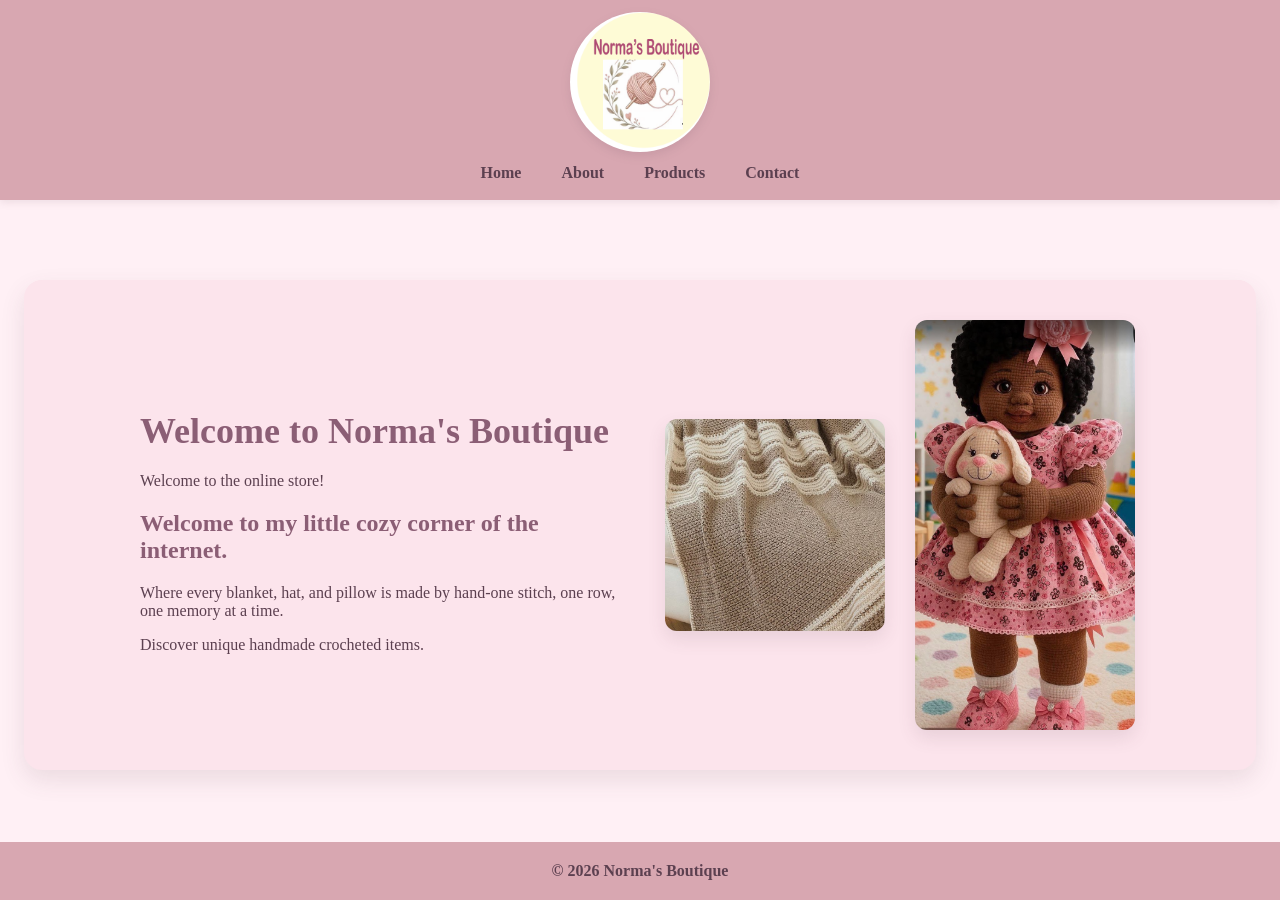
==== Project -2-website/index.html @ 4a03d66d "updated Norma's Boutique website I had to fix the email because it was not working, seven times befo" ====
<!DOCTYPE html>
<html lang="en">
<head>
    <meta charset="UTF-8">
    <meta name="viewport" content="width=device-width, initial-scale=1.0">
    <title>Norma's Boutique</title>
    <link rel="stylesheet" href="style.css">
</head>
<body>
    <header class="site-header">
        <a class="brand" href="index.html" aria-label="Norma's Boutique home">
            <img class="brand-logo" src="Images/Screenshot%202026-11-05%20194226.png" alt="Norma's Boutique logo with a yarn ball and needle">
        </a>

        <nav aria-label="Main navigation">
            <a href="index.html">Home</a>
            <a href="about.html">About</a>
            <a href="products.html">Products</a>
            <a href="contact.html">Contact</a>
        </nav>
    </header>
    <main>
        <section class="collection" aria-labelledby="collection-title">
            <div class="collection-content">
                <div class="collection-text">
                    <h1 id="collection-title">Welcome to Norma's Boutique</h1>
                    <p>Welcome to the online store!</p>
                    <h2>Welcome to my little cozy corner of the internet.</h2>
                    <p>Where every blanket, hat, and pillow is made
                     by hand-one stitch, one row, one memory at a time.</p>
                    <p>Discover unique handmade crocheted items.</p>
                </div>
                <div class="collection-image">
                    <div class="collection-visual" aria-label="Crochet blanket and doll display">
                        <img src="Images/blanket%20.png" alt="Handmade crochet blanket" width="200">
                        <img class="doll-image" src="Images/Screenshot%202026-11-05%20210418.png" alt="Crocheted doll wearing a pink dress" width="200">
                    </div>
                </div>
            </div>
        </section>
    </main>
    <footer>© 2026 Norma's Boutique</footer>
</body>
</html>
---- Project -2-website/style.css ----
:root {
    --bg: #fff0f5;
    --nav: #d8a7b1;
    --nav-text: #5c4050;
    --section-bg: #fce4ec;
    --card-bg: #fffafc;
    --heading: #8b5e75;
    --accent: #c7778b;
    --border: #e7bfd0;
    --button: #b6738a;
    --button-text: #fff7fa;
    --shadow: rgba(92, 64, 80, 0.12);
}

* {
    box-sizing: border-box;
}

body {
    display: flex;
    flex-direction: column;
    min-height: 100vh;
    background-color: var(--bg);
    color: var(--nav-text);
    font-family: Georgia, serif;
    margin: 0;
    padding: 0;
}

.site-header {
    background-color: var(--nav);
    box-shadow: 0 2px 8px var(--shadow);
}

.brand {
    display: flex;
    align-items: center;
    justify-content: center;
    padding: 12px 18px;
    color: inherit;
    text-decoration: none;
}

.brand-logo {
    display: block;
    width: 140px;
    height: 140px;
    object-fit: cover;
    border-radius: 50%;
    filter: drop-shadow(0 4px 5px rgba(92, 64, 80, 0.12));
}

.brand:focus-visible {
    outline: 3px solid var(--heading);
    outline-offset: 4px;
    border-radius: 4px;
}

nav {
    background-color: var(--nav);
    padding: 0 20px 18px;
    text-align: center;
}

nav a {
    color: var(--nav-text);
    text-decoration: none;
    font-weight: bold;
    margin: 0 18px;
    transition: opacity 0.2s ease;
}

nav a:hover {
    opacity: 0.75;
}

main {
    flex: 1;
    text-align: center;
    padding: 50px 24px;
}

.collection {
    background-color: var(--section-bg);
    padding: 40px;
    margin-top: 30px;
    border-radius: 18px;
    box-shadow: 0 10px 24px var(--shadow);
}

.collection-content {
    display: flex;
    align-items: center;
    gap: 40px;
    max-width: 1000px;
    margin: 0 auto;
    text-align: left;
}

.collection-text,
.collection-image {
    flex: 1;
}

.collection-visual {
    display: flex;
    align-items: center;
    justify-content: center;
    gap: 20px;
    flex-wrap: wrap;
}

.collection-image img {
    display: block;
    width: 100%;
    max-width: 220px;
    height: auto;
    margin: 0 auto;
    border-radius: 12px;
    box-shadow: 0 8px 18px var(--shadow);
}

.doll-image {
    max-width: 200px;
}

h1 {
    color: var(--heading);
    font-size: 36px;
    margin-bottom: 20px;
}

h2 {
    color: var(--heading);
}

.products-grid {
    display: grid;
    grid-template-columns: repeat(auto-fit, minmax(220px, 1fr));
    gap: 24px;
    max-width: 1100px;
    margin: 32px auto 0;
}

.product-card {
    background: var(--card-bg);
    border: 1px solid var(--border);
    border-radius: 16px;
    padding: 18px;
    text-align: left;
    box-shadow: 0 8px 20px var(--shadow);
}

.product-card img {
    width: 100%;
    height: 220px;
    object-fit: cover;
    border-radius: 12px;
    margin-bottom: 16px;
}

.product-card h3 {
    margin: 0 0 8px;
    color: var(--heading);
}

.product-card p {
    margin: 0 0 16px;
    color: var(--nav-text);
}

.product-card .product-link {
    display: inline-block;
    background-color: var(--button);
    color: var(--button-text);
    border: none;
    border-radius: 8px;
    padding: 10px 16px;
    font-weight: bold;
    text-decoration: none;
    transition: background-color 0.2s ease, transform 0.2s ease;
}

.product-card .product-link:hover {
    background-color: var(--heading);
    transform: translateY(-1px);
}

.product-card .product-link:focus-visible {
    outline: 3px solid var(--heading);
    outline-offset: 3px;
}

.contact-layout {
    display: flex;
    align-items: flex-start;
    justify-content: center;
    gap: 40px;
    flex-wrap: wrap;
    text-align: left;
    max-width: 1100px;
    margin: 0 auto;
}

.contact-info,
.contact-form {
    flex: 1;
    min-width: 260px;
    background-color: #fce4ec;
    padding: 28px;
    border-radius: 16px;
    border: 1px solid var(--border);
    box-shadow: 0 8px 20px var(--shadow);
}

.contact-form form {
    display: flex;
    flex-direction: column;
    gap: 12px;
}

.contact-form label {
    font-weight: bold;
    color: var(--nav-text);
}

.contact-form input,
.contact-form textarea {
    width: 100%;
    padding: 10px 12px;
    border: 1px solid var(--border);
    border-radius: 8px;
    font-family: Georgia, serif;
    box-sizing: border-box;
    background: #fffdfd;
}

.contact-form button {
    align-self: flex-start;
    background-color: var(--button);
    color: var(--button-text);
    border: none;
    border-radius: 8px;
    padding: 12px 20px;
    font-weight: bold;
    cursor: pointer;
    transition: transform 0.2s ease;
}

.contact-form button:hover {
    transform: translateY(-1px);
}

@media (max-width: 700px) {
    .collection-content,
    .contact-layout {
        flex-direction: column;
        text-align: center;
    }

    .collection {
        padding: 24px;
    }

    main {
        padding: 24px;
    }

    nav a {
        display: inline-block;
        margin: 8px 10px;
    }
}

footer {
    background-color: var(--nav);
    color: var(--nav-text);
    text-align: center;
    padding: 20px;
    font-weight: bold;
}
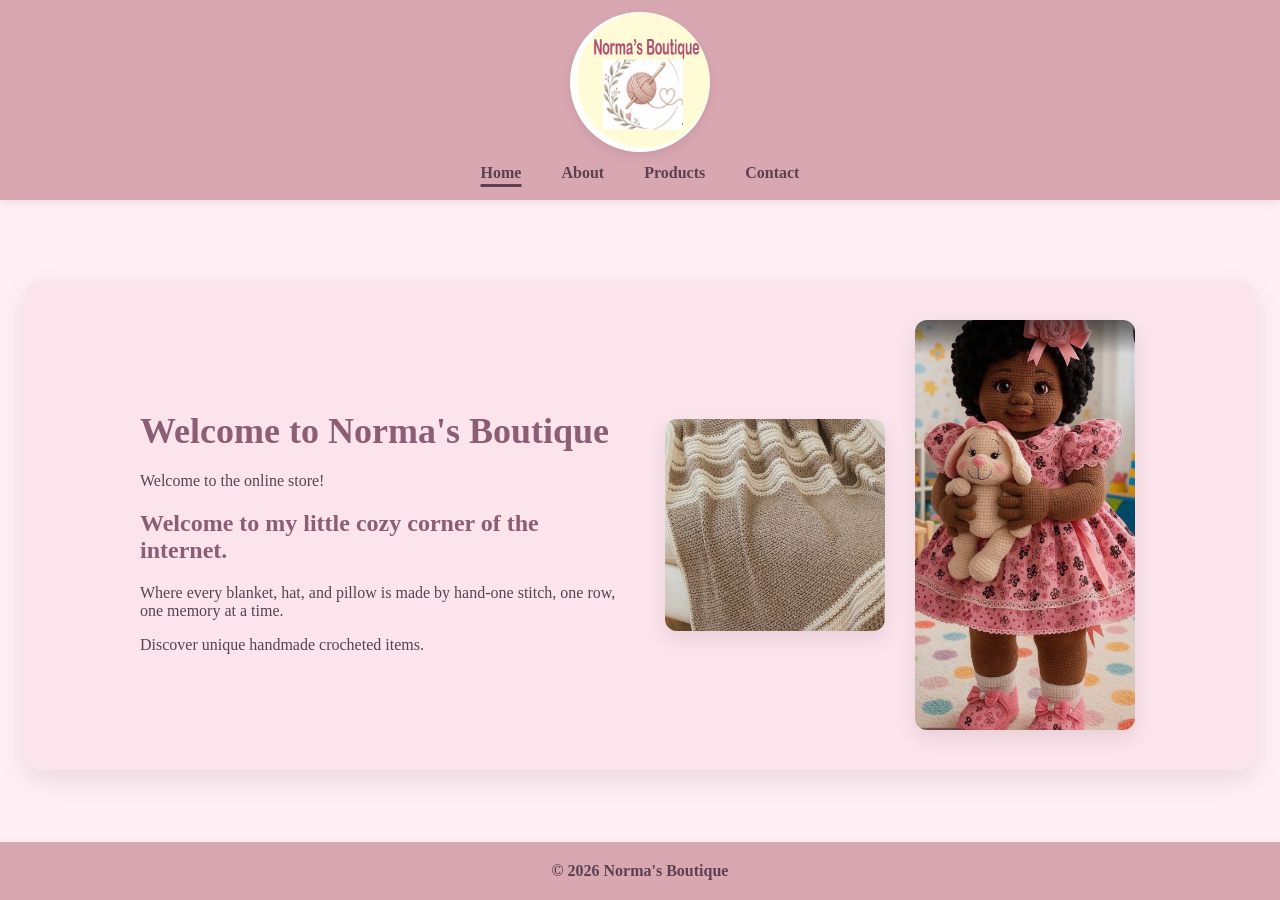
==== commit 11589151: "add current-page indicators and pressed-link styling" ====
--- a/Project -2-website/index.html
+++ b/Project -2-website/index.html
@@ -13,7 +13,7 @@
         </a>
 
         <nav aria-label="Main navigation">
-            <a href="index.html">Home</a>
+            <a href="index.html" aria-current="page">Home</a>
             <a href="about.html">About</a>
             <a href="products.html">Products</a>
             <a href="contact.html">Contact</a>
--- a/Project -2-website/style.css
+++ b/Project -2-website/style.css
@@ -278,4 +278,15 @@
     text-align: center;
     padding: 20px;
     font-weight: bold;
+}
+
+nav a[aria-current="page"] {
+    text-decoration: underline;
+    text-decoration-thickness: 3px;
+    text-underline-offset: 6px;
+}
+a:active,
+button:active {
+    outline: 2px solid currentColor;
+    outline-offset: 3px;
 }
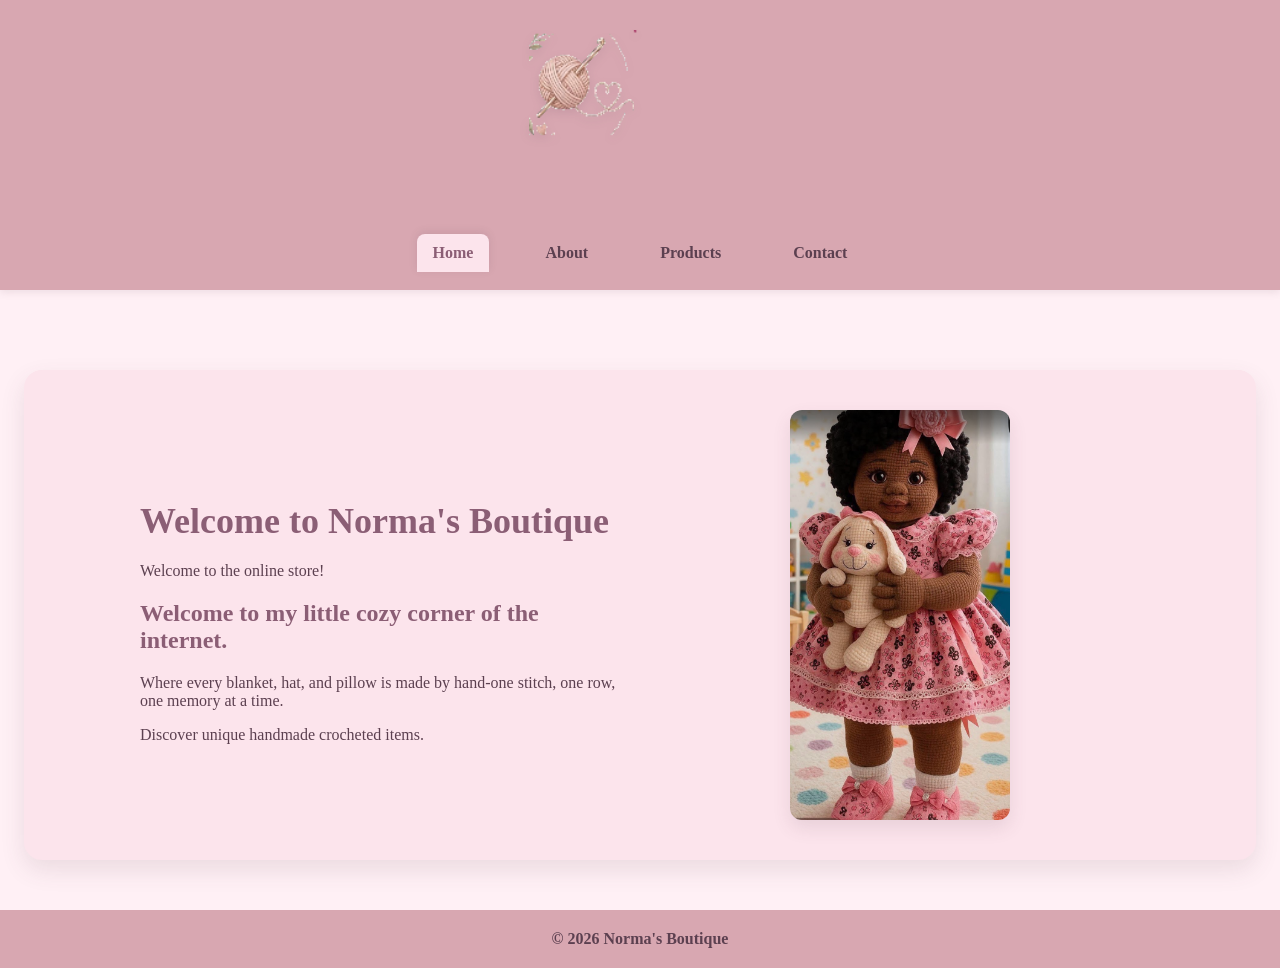
==== commit 89e256a4: "Finalize Norma's Boutique website" ====
--- a/Project -2-website/index.html
+++ b/Project -2-website/index.html
@@ -9,7 +9,7 @@
 <body>
     <header class="site-header">
         <a class="brand" href="index.html" aria-label="Norma's Boutique home">
-            <img class="brand-logo" src="Images/Screenshot%202026-11-05%20194226.png" alt="Norma's Boutique logo with a yarn ball and needle">
+            <img class="brand-logo" src="Images/original-yarn-hook.png" alt="Original yarn ball and crochet hook">
         </a>
 
         <nav aria-label="Main navigation">
@@ -31,8 +31,7 @@
                     <p>Discover unique handmade crocheted items.</p>
                 </div>
                 <div class="collection-image">
-                    <div class="collection-visual" aria-label="Crochet blanket and doll display">
-                        <img src="Images/blanket%20.png" alt="Handmade crochet blanket" width="200">
+                    <div class="collection-visual" aria-label="Crocheted doll display">
                         <img class="doll-image" src="Images/Screenshot%202026-11-05%20210418.png" alt="Crocheted doll wearing a pink dress" width="200">
                     </div>
                 </div>
--- a/Project -2-website/style.css
+++ b/Project -2-website/style.css
@@ -23,6 +23,7 @@
     background-color: var(--bg);
     color: var(--nav-text);
     font-family: Georgia, serif;
+    font-size: 16px;
     margin: 0;
     padding: 0;
 }
@@ -43,10 +44,11 @@
 
 .brand-logo {
     display: block;
-    width: 140px;
-    height: 140px;
-    object-fit: cover;
-    border-radius: 50%;
+    width: 260px;
+    height: 210px;
+    margin-inline: auto;
+    object-fit: contain;
+    transform: translateY(18px);
     filter: drop-shadow(0 4px 5px rgba(92, 64, 80, 0.12));
 }
 
@@ -67,11 +69,19 @@
     text-decoration: none;
     font-weight: bold;
     margin: 0 18px;
-    transition: opacity 0.2s ease;
+    display: inline-block;
+    padding: 10px 16px;
+    border-radius: 8px 8px 0 0;
+    transition: background-color 0.2s ease, color 0.2s ease;
 }
 
 nav a:hover {
-    opacity: 0.75;
+    background-color: rgba(255, 250, 252, 0.45);
+}
+
+nav a:focus-visible {
+    outline: 3px solid var(--heading);
+    outline-offset: 3px;
 }
 
 main {
@@ -118,6 +128,18 @@
     margin: 0 auto;
     border-radius: 12px;
     box-shadow: 0 8px 18px var(--shadow);
+}
+
+.about-image-gallery {
+    display: flex;
+    align-items: center;
+    justify-content: center;
+    gap: 20px;
+    flex-wrap: wrap;
+}
+
+.about-image-gallery img {
+    width: calc(50% - 10px);
 }
 
 .doll-image {
@@ -281,9 +303,9 @@
 }
 
 nav a[aria-current="page"] {
-    text-decoration: underline;
-    text-decoration-thickness: 3px;
-    text-underline-offset: 6px;
+    background-color: var(--section-bg);
+    color: var(--heading);
+    box-shadow: 0 -2px 8px var(--shadow);
 }
 a:active,
 button:active {
